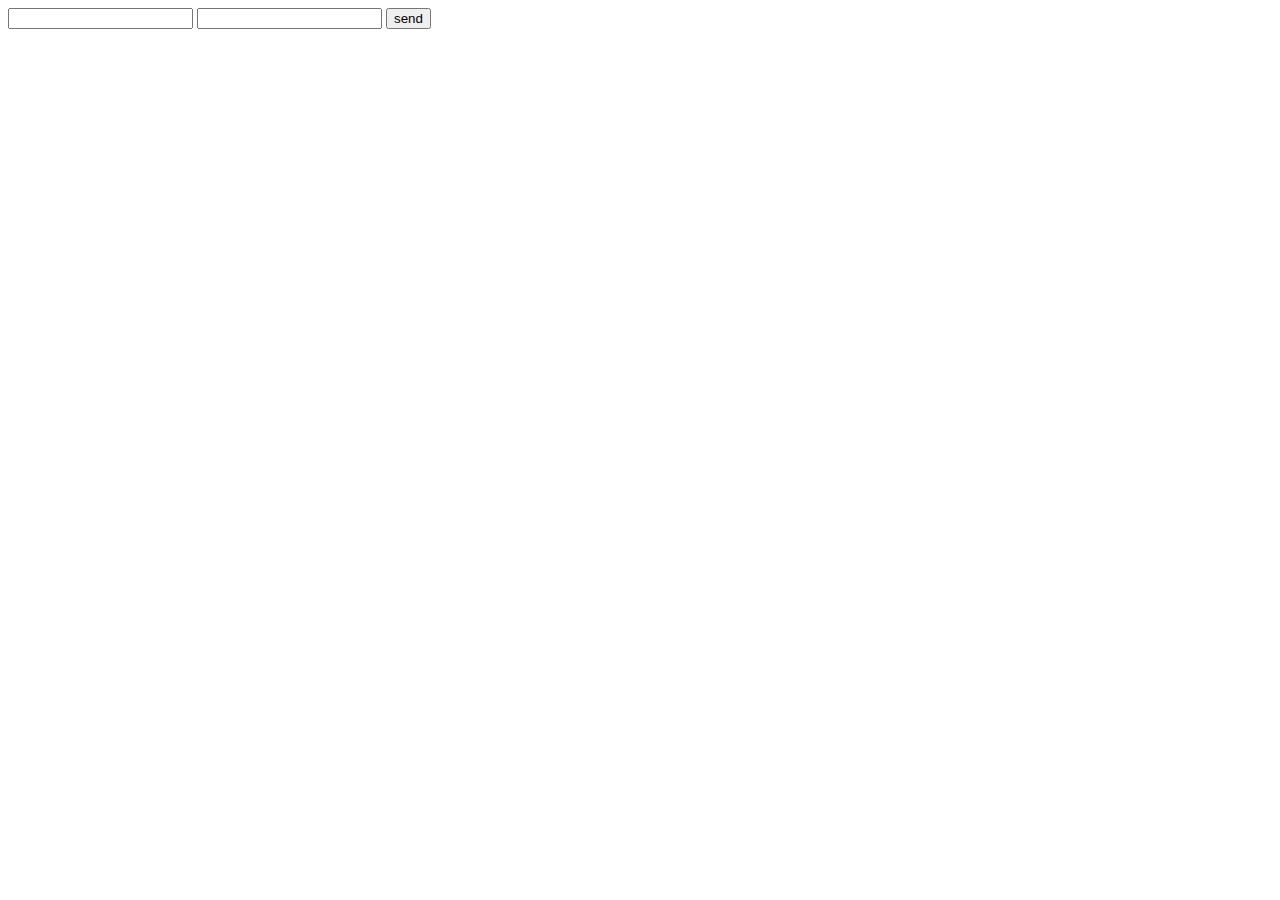
==== contat.html @ 24962d13 "Add files via upload" ====
<!DOCTYPE html>
<html lang="en">
<head>
    <meta charset="UTF-8">
    <meta name="viewport" content="width=device-width, initial-scale=1.0">
    <title>Portifólio João Gabriel</title>
    <link rel="stylesheet" href="contat.css">
    <link rel="shortcut icon" href="img/logo.png">
</head>

<body>
    <form action="https://formsubmit.co/pereirajoaogabriel2007@gmail.com" method="post">
        <input type="text" name="name" required>
        <input type="email" name="email" required>
        <button type="submit">send</button>
    </form>
</body>
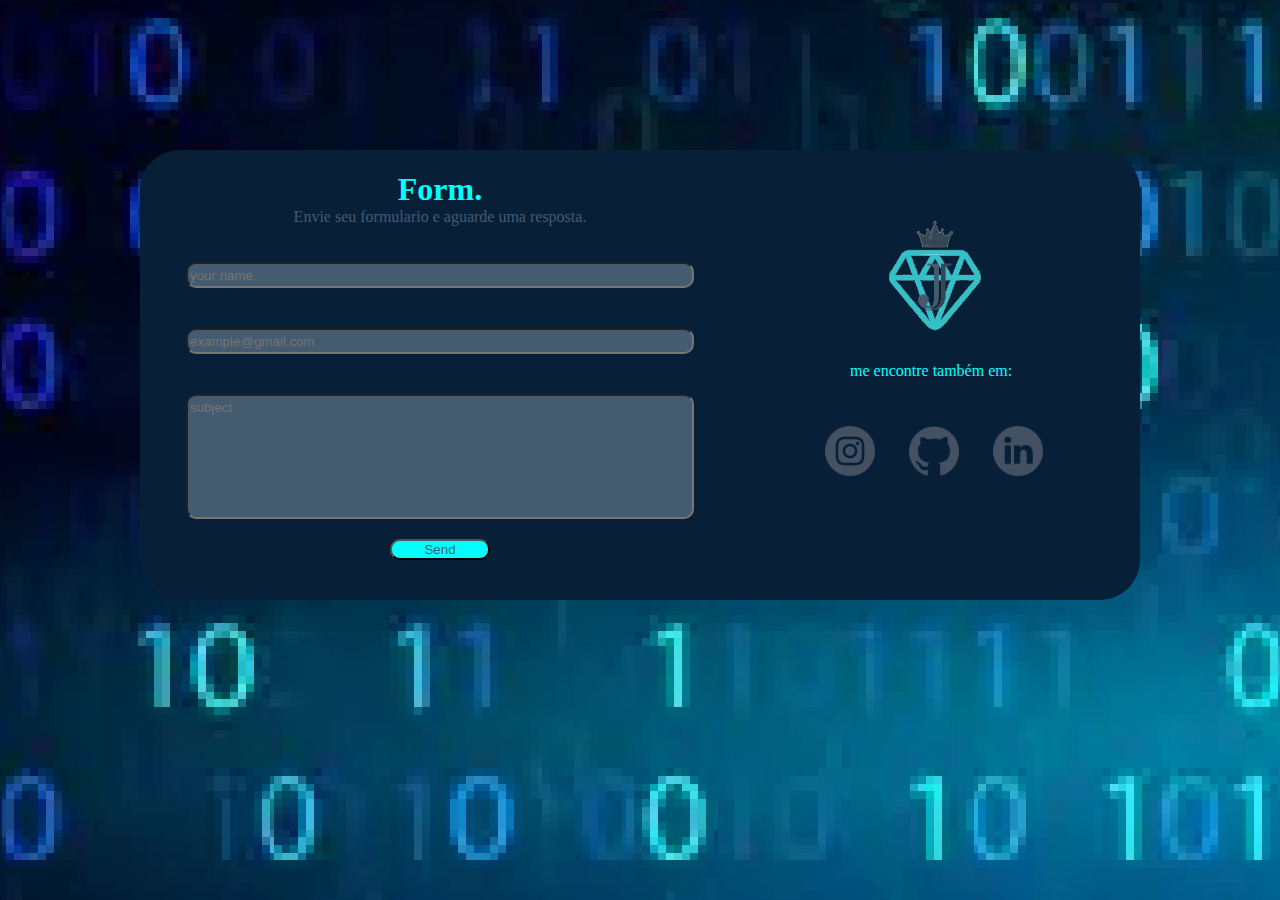
==== commit 845361ed: "Add files via upload" ====
--- a/contat.html
+++ b/contat.html
@@ -3,15 +3,32 @@
 <head>
     <meta charset="UTF-8">
     <meta name="viewport" content="width=device-width, initial-scale=1.0">
-    <title>Portifólio João Gabriel</title>
+    <title>Contate João Gabriel</title>
     <link rel="stylesheet" href="contat.css">
     <link rel="shortcut icon" href="img/logo.png">
 </head>
 
 <body>
-    <form action="https://formsubmit.co/pereirajoaogabriel2007@gmail.com" method="post">
-        <input type="text" name="name" required>
-        <input type="email" name="email" required>
-        <button type="submit">send</button>
-    </form>
+    <div class="center">
+        <div class="principal">
+            <form action="https://formsubmit.co/pereirajoaogabriel2007@gmail.com" method="post">
+                <h1>Form.</h1>
+                <p>Envie seu formulario e aguarde uma resposta.</p>
+                <input type="text" name="name" placeholder="your name" required>
+                <input type="email" name="email" placeholder="example@gmail.com" required>
+                <input type="text" name="assunto" placeholder="subject" class="assunto" required>
+                <button type="submit">Send</button>
+            </form> 
+            <div class="logo-principal">
+                <a href="index.html"><img src="img/logo.png" alt="" class="logo"></a>
+                <p>me encontre também em:</p>
+                <div class="contato">
+                    <a href="https://www.instagram.com/joaozn.7xs/"><img src="img/instagram (1).png" alt="" class="redesocial"></a>
+                    <a href="https://github.com/joaogab1921"><img src="img/github.png" alt="" class="redesocial"></a>
+                    <a href="https://www.linkedin.com/in/jo%C3%A3o-gabriel-3a8282350/"><img src="img/linkedin.png" alt="" class="redesocial"></a>
+                
+                </div>
+            </div>
+        </div>
+    </div>
 </body>--- a/contat.css
+++ b/contat.css
@@ -0,0 +1,94 @@
+body{
+    background-image: url(img/form.png);
+}
+.center{
+    margin-top: 150px;
+    width: 100%;
+    justify-content: center;
+    align-items: center;
+    display: flex;
+}
+.principal{
+    border-radius: 40px;
+    width: 1000px;
+    height: 450px;
+    display: flex;
+    background-color: rgb(7, 32, 56);
+}
+form{
+    text-align: center;
+    align-items: center;
+    display: flex;
+    width: 1000px;
+    display: flex;
+    flex-direction: column;
+    width: 600px;
+    
+}
+input{
+    width: 500px;
+    border-radius: 10px;
+    color: aliceblue;
+    background-color: rgb(68, 91, 112);
+    margin: 20px;
+    height: 20px;
+}
+button{
+    background-color: aqua;
+    border-radius: 10px;
+    color: rgb(68, 91, 112);
+    width: 100px;
+    cursor: pointer;
+    transition: 2s;
+}
+.assunto{
+    padding-bottom: 100px;  
+}
+.lacunas{
+    width: 600px;
+    display: flex;
+    flex-direction: column;
+}
+.logo-principal p{
+    color: aqua;
+    margin-left: 110px;
+    margin-top: 25px;
+}
+.logo{
+    width: 100px;
+    margin-left: 145px;
+    margin-top: 70px;
+    transition: 2s;
+}
+.contato{
+    margin-left: 55px;
+}
+.redesocial{
+    width: 50px;
+    margin-top: 30px;
+    margin-left: 30px;
+    transition: 2s;
+}
+h1{
+    color: aqua;
+    margin-bottom: 0%;
+}
+p{
+    color: rgb(68, 91, 112);
+    margin-top: 0%;
+}
+/* ANIMAÇÕES */
+.logo:hover{
+   
+    filter: drop-shadow(5px 5px 40px aqua) ;
+    transition: 2s;
+}
+.redesocial:hover{
+    transition: 2s;
+    filter: drop-shadow(5px 5px 40px rgb(68, 91, 112));
+}
+button:hover{
+    box-shadow: 5px 5px 40px aqua;
+    transition: 2s;
+
+}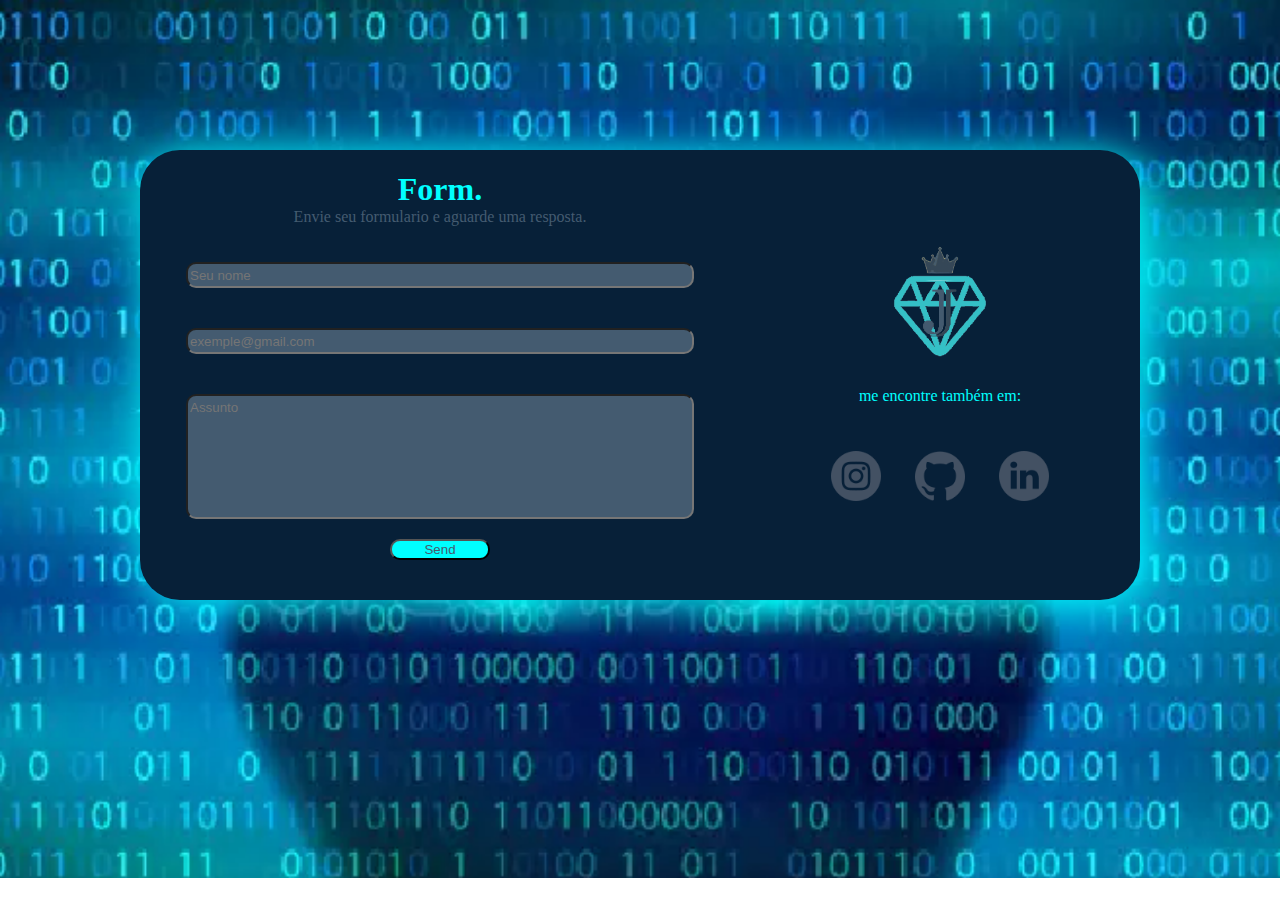
==== commit c48f6ca9: "Add files via upload" ====
--- a/contat.html
+++ b/contat.html
@@ -14,9 +14,9 @@
             <form action="https://formsubmit.co/pereirajoaogabriel2007@gmail.com" method="post">
                 <h1>Form.</h1>
                 <p>Envie seu formulario e aguarde uma resposta.</p>
-                <input type="text" name="name" placeholder="your name" required>
-                <input type="email" name="email" placeholder="example@gmail.com" required>
-                <input type="text" name="assunto" placeholder="subject" class="assunto" required>
+                <input type="text" name="name" placeholder="Seu nome" required>
+                <input type="email" name="email" placeholder="exemple@gmail.com" required>
+                <input type="text" name="assunto" placeholder="Assunto" class="assunto" required>
                 <button type="submit">Send</button>
             </form> 
             <div class="logo-principal">
--- a/contat.css
+++ b/contat.css
@@ -1,5 +1,9 @@
 body{
     background-image: url(img/form.png);
+    background-size: cover;
+    background-position: center;
+    background-repeat: no-repeat;
+    height: 80vh;
 }
 .center{
     margin-top: 150px;
@@ -14,6 +18,7 @@
     height: 450px;
     display: flex;
     background-color: rgb(7, 32, 56);
+    box-shadow: 5px 5px 40px aqua;
 }
 form{
     text-align: center;
@@ -49,24 +54,30 @@
     display: flex;
     flex-direction: column;
 }
+.logo-principal{
+    width: 400px;
+    display: flex;
+    flex-direction: column;
+    justify-content: center;
+    align-items: center;
+}
 .logo-principal p{
     color: aqua;
-    margin-left: 110px;
     margin-top: 25px;
+}
+.logo-principal a{
+    width: 100px;
+    height: 116px;
 }
 .logo{
     width: 100px;
-    margin-left: 145px;
-    margin-top: 70px;
     transition: 2s;
-}
-.contato{
-    margin-left: 55px;
 }
 .redesocial{
     width: 50px;
     margin-top: 30px;
-    margin-left: 30px;
+    margin-left: 15px;
+    margin-right: 15px;
     transition: 2s;
 }
 h1{
@@ -91,4 +102,96 @@
     box-shadow: 5px 5px 40px aqua;
     transition: 2s;
 
+}
+@media screen and (max-width: 1220px){
+    body{
+        height: 110vh;
+    }
+    .center{
+        margin-top: 50px;
+    }
+    .principal{
+        border-radius: 40px;
+        width: 300px;
+        height: 700px;
+        display: flex;
+        flex-direction: column;
+        background-color: rgb(7, 32, 56);
+        box-shadow: 5px 5px 40px aqua;
+    }
+    form{
+        text-align: center;
+        align-items: center;
+        display: flex;
+        width: 500px;
+        display: flex;
+        flex-direction: column;
+        width: 300px;
+        
+    }
+    input{
+        width: 200px;
+        border-radius: 10px;
+        color: aliceblue;
+        background-color: rgb(68, 91, 112);
+        margin: 20px;
+        height: 20px;
+    }
+    button{
+        background-color: aqua;
+        border-radius: 10px;
+        color: rgb(68, 91, 112);
+        width: 100px;
+        cursor: pointer;
+        transition: 2s;
+    }
+    .assunto{
+        padding-bottom: 100px;  
+    }
+    .lacunas{
+        width: 600px;
+        display: flex;
+        flex-direction: column;
+    }
+    .logo-principal{
+        width: 300px;
+        margin-left: 0px;
+        display: flex;
+        flex-direction: column;
+        align-items: center;
+        justify-content: center;
+    }
+    .logo-principal p{
+        color: aqua;
+        margin-left: 0px;
+        margin-top: 15px;
+    }
+    .logo{
+        width: 50px;
+        margin-left: 0px;
+        margin-top: 30px;
+        transition: 2s;
+    }
+    .logo-principal a{
+        width: 50px;
+        height: 100px;
+    }
+    .contato{
+        margin-left: 0px;
+    }
+    .redesocial{
+        width: 30px;
+        margin-top: 30px;
+        margin-left: 0px;
+        transition: 2s;
+    }
+    h1{
+        color: aqua;
+        margin-bottom: 0%;
+    }
+    p{
+        font-size: 15px;
+        color: rgb(68, 91, 112);
+        margin-top: 0%;
+    }
 }